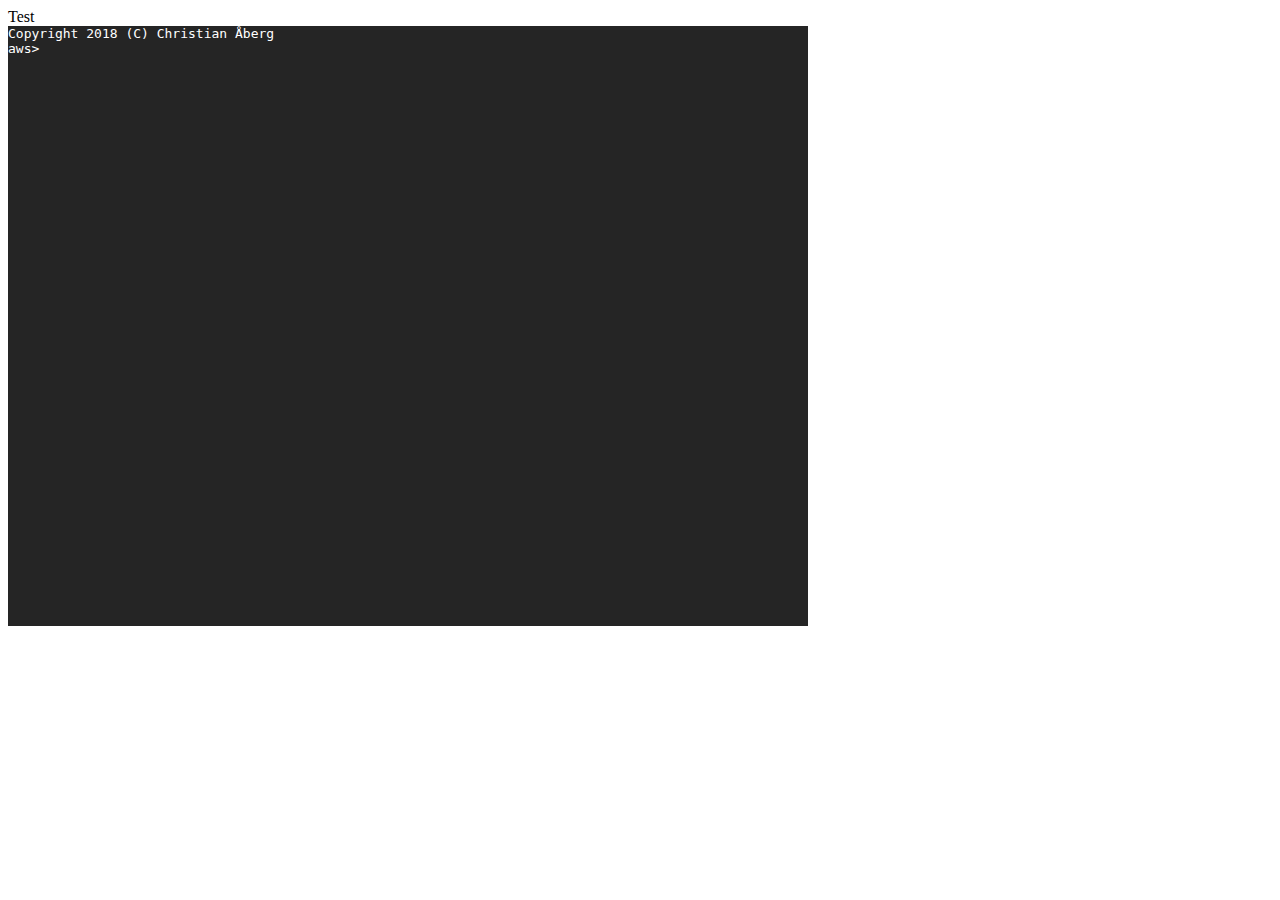
==== index.html @ dfbeba07 "added all aws services" ====
<!DOCTYPE html>
<html>
	<head>
		<meta charset="UTF-8">
		<title>AWSIM</title>
		<link rel="stylesheet" type="text/css" href="awsim.css">
	</head>
	<body>
		Test
		<div id="terminal-main" onClick="document.getElementById('prompt').focus()">
			<div id="terminal-output">Copyright 2018 (C) Christian Åberg</div>
			<div id="promptText">aws&gt;&nbsp;</div><input type="text" id="prompt"/>
			<div id="terminal-descriptor"></div>
			<table id="suggester"></table>
		</div>
		<script>
			var terminal = document.getElementById('terminal-main');
			var output = document.getElementById('terminal-output');
			var descriptor = document.getElementById('terminal-descriptor');

			output.print = function(str) {
				this.innerHTML += '<pre>' + str + '</pre>';
				terminal.scrollTop = terminal.scrollHeight;
			}

			descriptor.clear = function(){
				this.style.display = 'none';
				this.innerHTML = '';
				terminal.scrollTop = terminal.scrollHeight;
			};

			descriptor.update = function(str) {
				if (str) {
					this.innerHTML = str;
					this.style.display = 'block';
				} else {
					this.clear();
				}
				terminal.scrollTop = terminal.scrollHeight;
			};

			document.getElementById('prompt').style.width = terminal.offsetWidth - document.getElementById('promptText').offsetWidth - 1 + 'px';
		</script>
		<script src="awsim.js"></script>
<!-- BEGIN SERVICES -->
<script src="services/acm-pca.js"></script>
<script src="services/acm.js"></script>
<script src="services/alexaforbusiness.js"></script>
<script src="services/apigateway.js"></script>
<script src="services/application-autoscaling.js"></script>
<script src="services/appstream.js"></script>
<script src="services/appsync.js"></script>
<script src="services/athena.js"></script>
<script src="services/autoscaling-plans.js"></script>
<script src="services/autoscaling.js"></script>
<script src="services/batch.js"></script>
<script src="services/budgets.js"></script>
<script src="services/ce.js"></script>
<script src="services/cloud9.js"></script>
<script src="services/clouddirectory.js"></script>
<script src="services/cloudformation.js"></script>
<script src="services/cloudfront.js"></script>
<script src="services/cloudhsm.js"></script>
<script src="services/cloudhsmv2.js"></script>
<script src="services/cloudsearch.js"></script>
<script src="services/cloudsearchdomain.js"></script>
<script src="services/cloudtrail.js"></script>
<script src="services/cloudwatch.js"></script>
<script src="services/codebuild.js"></script>
<script src="services/codecommit.js"></script>
<script src="services/codedeploy.js"></script>
<script src="services/codepipeline.js"></script>
<script src="services/codestar.js"></script>
<script src="services/cognito-identity.js"></script>
<script src="services/cognito-idp.js"></script>
<script src="services/cognito-sync.js"></script>
<script src="services/comprehend.js"></script>
<script src="services/config.js"></script>
<script src="services/connect.js"></script>
<script src="services/cur.js"></script>
<script src="services/datapipeline.js"></script>
<script src="services/dax.js"></script>
<script src="services/devicefarm.js"></script>
<script src="services/directconnect.js"></script>
<script src="services/discovery.js"></script>
<script src="services/dlm.js"></script>
<script src="services/dms.js"></script>
<script src="services/ds.js"></script>
<script src="services/dynamodb.js"></script>
<script src="services/dynamodbstreams.js"></script>
<script src="services/ec2.js"></script>
<script src="services/ecr.js"></script>
<script src="services/ecs.js"></script>
<script src="services/efs.js"></script>
<script src="services/eks.js"></script>
<script src="services/elasticache.js"></script>
<script src="services/elasticbeanstalk.js"></script>
<script src="services/elastictranscoder.js"></script>
<script src="services/elb.js"></script>
<script src="services/elbv2.js"></script>
<script src="services/emr.js"></script>
<script src="services/es.js"></script>
<script src="services/events.js"></script>
<script src="services/firehose.js"></script>
<script src="services/fms.js"></script>
<script src="services/gamelift.js"></script>
<script src="services/glacier.js"></script>
<script src="services/glue.js"></script>
<script src="services/greengrass.js"></script>
<script src="services/guardduty.js"></script>
<script src="services/health.js"></script>
<script src="services/iam.js"></script>
<script src="services/importexport.js"></script>
<script src="services/inspector.js"></script>
<script src="services/iot-data.js"></script>
<script src="services/iot-jobs-data.js"></script>
<script src="services/iot.js"></script>
<script src="services/iot1click-devices.js"></script>
<script src="services/iot1click-projects.js"></script>
<script src="services/iotanalytics.js"></script>
<script src="services/kinesis-video-archived-media.js"></script>
<script src="services/kinesis-video-media.js"></script>
<script src="services/kinesis.js"></script>
<script src="services/kinesisanalytics.js"></script>
<script src="services/kinesisvideo.js"></script>
<script src="services/kms.js"></script>
<script src="services/lambda.js"></script>
<script src="services/lex-models.js"></script>
<script src="services/lex-runtime.js"></script>
<script src="services/lightsail.js"></script>
<script src="services/logs.js"></script>
<script src="services/machinelearning.js"></script>
<script src="services/macie.js"></script>
<script src="services/marketplace-entitlement.js"></script>
<script src="services/marketplacecommerceanalytics.js"></script>
<script src="services/mediaconvert.js"></script>
<script src="services/medialive.js"></script>
<script src="services/mediapackage.js"></script>
<script src="services/mediastore-data.js"></script>
<script src="services/mediastore.js"></script>
<script src="services/mediatailor.js"></script>
<script src="services/meteringmarketplace.js"></script>
<script src="services/mgh.js"></script>
<script src="services/mobile.js"></script>
<script src="services/mq.js"></script>
<script src="services/mturk.js"></script>
<script src="services/neptune.js"></script>
<script src="services/opsworks.js"></script>
<script src="services/opsworkscm.js"></script>
<script src="services/organizations.js"></script>
<script src="services/pi.js"></script>
<script src="services/pinpoint.js"></script>
<script src="services/polly.js"></script>
<script src="services/pricing.js"></script>
<script src="services/rds.js"></script>
<script src="services/redshift.js"></script>
<script src="services/rekognition.js"></script>
<script src="services/resource-groups.js"></script>
<script src="services/resourcegroupstaggingapi.js"></script>
<script src="services/route53.js"></script>
<script src="services/route53domains.js"></script>
<script src="services/s3.js"></script>
<script src="services/sagemaker-runtime.js"></script>
<script src="services/sagemaker.js"></script>
<script src="services/sdb.js"></script>
<script src="services/secretsmanager.js"></script>
<script src="services/serverlessrepo.js"></script>
<script src="services/servicecatalog.js"></script>
<script src="services/servicediscovery.js"></script>
<script src="services/ses.js"></script>
<script src="services/shield.js"></script>
<script src="services/signer.js"></script>
<script src="services/sms.js"></script>
<script src="services/snowball.js"></script>
<script src="services/sns.js"></script>
<script src="services/sqs.js"></script>
<script src="services/ssm.js"></script>
<script src="services/stepfunctions.js"></script>
<script src="services/storagegateway.js"></script>
<script src="services/sts.js"></script>
<script src="services/support.js"></script>
<script src="services/swf.js"></script>
<script src="services/transcribe.js"></script>
<script src="services/translate.js"></script>
<script src="services/waf-regional.js"></script>
<script src="services/waf.js"></script>
<script src="services/workdocs.js"></script>
<script src="services/workmail.js"></script>
<script src="services/workspaces.js"></script>
<script src="services/xray.js"></script>
<!-- END SERVICES -->
		<script src="state.js"></script>
		<script src="functions.js"></script>
		<script src="suggester.js"></script>
		<script src="prompt.js"></script>
	</body>
</html>
---- awsim.css ----
#terminal-main {
	background-color: #252525;
	color: white;
	font-family: monospace;
	font-size: '12px';
	width: 800px;
	height: 600px;
	overflow-x: hidden;
	overflow-y: scroll;
	position: relative;
}

pre {
	margin: 0;
	padding: 0;
}

#terminal-output {
}

#terminal-descriptor {
	border-top: 1px solid white;
	margin-bottom: 25px;
	display: none;
}

#suggester {
	position: absolute;
	border-collapse: collapse;
}

#suggester .active .command {
	color: black;
	background-color: #1bafae;
}

#suggester .passive .command {
	color: white;
	background-color: #128786;
}

#suggester .active .description {
	color: black;
	background-color: #1bafae;
}

#suggester .passive .description {
	color: white;
	background-color: #1bafae;
}

#prompt {
	width: 100%;
	border: 0;
	padding: 0;
	margin: 0;
	margin-bottom: 125px;
	background-color: #252525;
	color: white;
	outline: none;
	font-family: monospace;
	font-size: 12px;
	position: relative;
}

#promptText {
	display: inline-block;
}
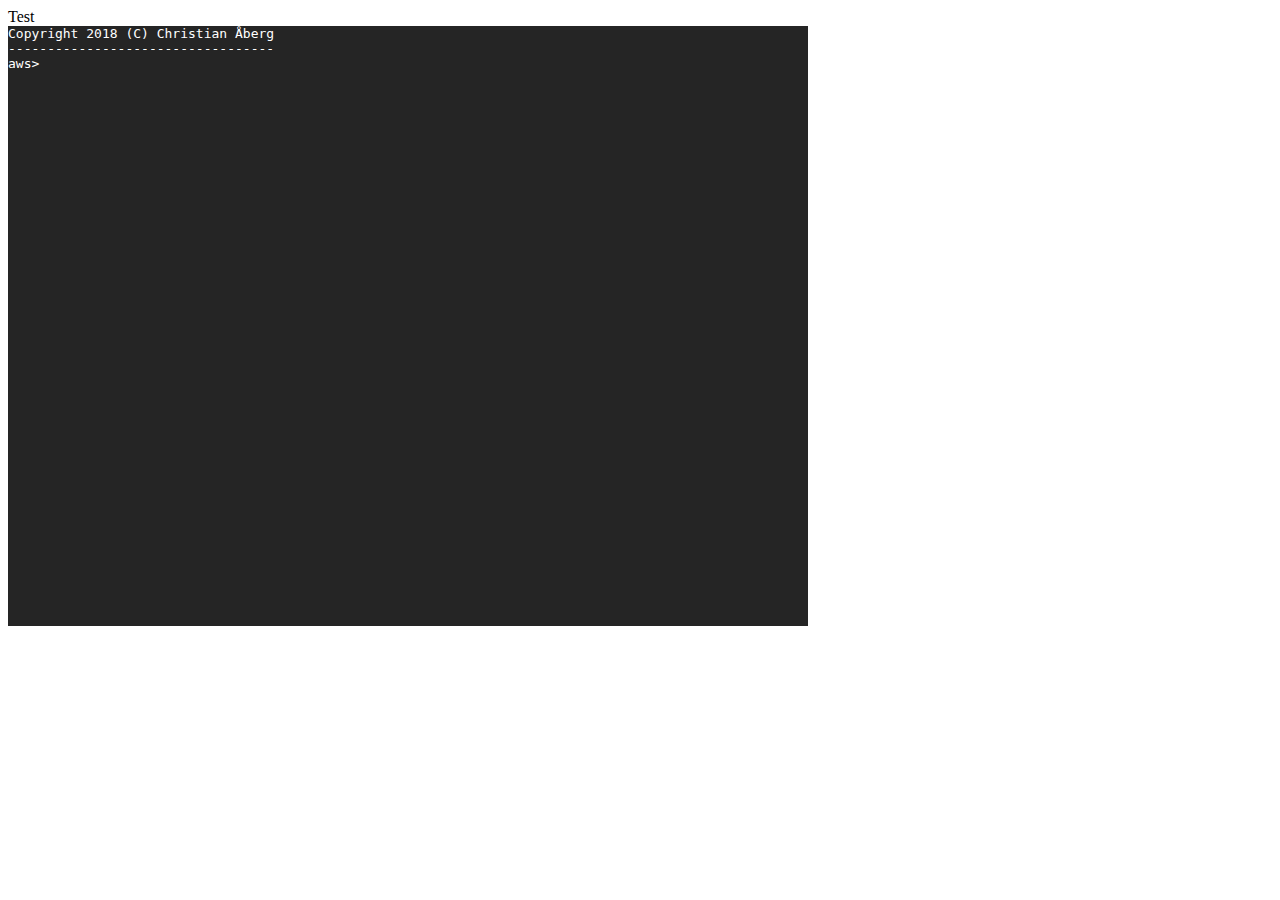
==== commit d9d84cac: "added line" ====
--- a/index.html
+++ b/index.html
@@ -8,7 +8,7 @@
 	<body>
 		Test
 		<div id="terminal-main" onClick="document.getElementById('prompt').focus()">
-			<div id="terminal-output">Copyright 2018 (C) Christian Åberg</div>
+			<div id="terminal-output">Copyright 2018 (C) Christian Åberg<br>----------------------------------</div>
 			<div id="promptText">aws&gt;&nbsp;</div><input type="text" id="prompt"/>
 			<div id="terminal-descriptor"></div>
 			<table id="suggester"></table>
--- a/awsim.css
+++ b/awsim.css
@@ -13,6 +13,7 @@
 pre {
 	margin: 0;
 	padding: 0;
+	white-space: pre-wrap;
 }
 
 #terminal-output {
@@ -22,6 +23,8 @@
 	border-top: 1px solid white;
 	margin-bottom: 25px;
 	display: none;
+	max-height: 400px;
+	overflow: hidden;
 }
 
 #suggester {
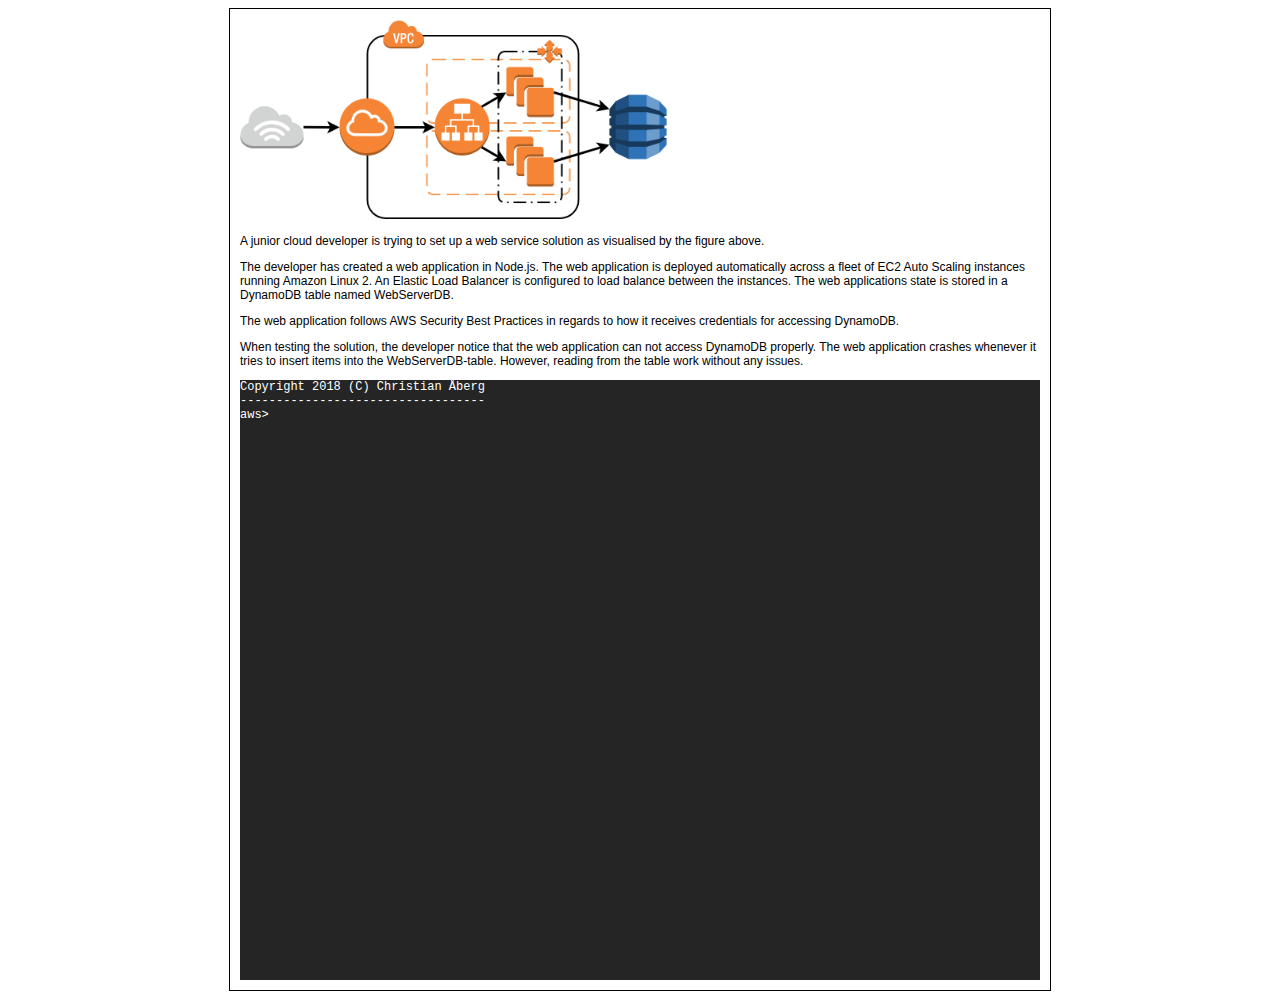
==== commit 68338654: "added question" ====
--- a/index.html
+++ b/index.html
@@ -6,42 +6,47 @@
 		<link rel="stylesheet" type="text/css" href="awsim.css">
 	</head>
 	<body>
-		Test
-		<div id="terminal-main" onClick="document.getElementById('prompt').focus()">
-			<div id="terminal-output">Copyright 2018 (C) Christian Åberg<br>----------------------------------</div>
-			<div id="promptText">aws&gt;&nbsp;</div><input type="text" id="prompt"/>
-			<div id="terminal-descriptor"></div>
-			<table id="suggester"></table>
-		</div>
-		<script>
-			var terminal = document.getElementById('terminal-main');
-			var output = document.getElementById('terminal-output');
-			var descriptor = document.getElementById('terminal-descriptor');
-
-			output.print = function(str) {
-				this.innerHTML += '<pre>' + str + '</pre>';
-				terminal.scrollTop = terminal.scrollHeight;
-			}
-
-			descriptor.clear = function(){
-				this.style.display = 'none';
-				this.innerHTML = '';
-				terminal.scrollTop = terminal.scrollHeight;
-			};
-
-			descriptor.update = function(str) {
-				if (str) {
-					this.innerHTML = str;
-					this.style.display = 'block';
-				} else {
-					this.clear();
+		<div id="question">
+			<img src="AWS.png" alt="AWS Topology" id="topology" />
+			<p>A junior cloud developer is trying to set up a web service solution as visualised by the figure above.</p>
+			<p>The developer has created a web application in Node.js. The web application is deployed automatically across a fleet of EC2 Auto Scaling instances running Amazon Linux 2. An Elastic Load Balancer is configured to load balance between the instances. The web applications state is stored in a DynamoDB table named WebServerDB.</p>
+			<p>The web application follows AWS Security Best Practices in regards to how it receives credentials for accessing DynamoDB.</p>
+			<p>When testing the solution, the developer notice that the web application can not access DynamoDB properly. The web application crashes whenever it tries to insert items into the WebServerDB-table. However, reading from the table work without any issues.</p>
+			<div id="terminal-main" onClick="document.getElementById('prompt').focus()">
+				<div id="terminal-output">Copyright 2018 (C) Christian Åberg<br>----------------------------------</div>
+				<div id="promptText">aws&gt;&nbsp;</div><input type="text" id="prompt"/>
+				<div id="terminal-descriptor"></div>
+				<table id="suggester"></table>
+			</div>
+			<script>
+				var terminal = document.getElementById('terminal-main');
+				var output = document.getElementById('terminal-output');
+				var descriptor = document.getElementById('terminal-descriptor');
+
+				output.print = function(str) {
+					this.innerHTML += '<pre>' + str + '</pre>';
+					terminal.scrollTop = terminal.scrollHeight;
 				}
-				terminal.scrollTop = terminal.scrollHeight;
-			};
-
-			document.getElementById('prompt').style.width = terminal.offsetWidth - document.getElementById('promptText').offsetWidth - 1 + 'px';
-		</script>
-		<script src="awsim.js"></script>
+
+				descriptor.clear = function(){
+					this.style.display = 'none';
+					this.innerHTML = '';
+					terminal.scrollTop = terminal.scrollHeight;
+				};
+
+				descriptor.update = function(str) {
+					if (str) {
+						this.innerHTML = str;
+						this.style.display = 'block';
+					} else {
+						this.clear();
+					}
+					terminal.scrollTop = terminal.scrollHeight;
+				};
+
+				document.getElementById('prompt').style.width = terminal.offsetWidth - document.getElementById('promptText').offsetWidth - 1 + 'px';
+			</script>
+			<script src="awsim.js"></script>
 <!-- BEGIN SERVICES -->
 <script src="services/acm-pca.js"></script>
 <script src="services/acm.js"></script>
@@ -189,9 +194,10 @@
 <script src="services/workspaces.js"></script>
 <script src="services/xray.js"></script>
 <!-- END SERVICES -->
-		<script src="state.js"></script>
-		<script src="functions.js"></script>
-		<script src="suggester.js"></script>
-		<script src="prompt.js"></script>
+			<script src="state.js"></script>
+			<script src="functions.js"></script>
+			<script src="suggester.js"></script>
+			<script src="prompt.js"></script>
+		</div>
 	</body>
 </html>
--- a/awsim.css
+++ b/awsim.css
@@ -1,3 +1,19 @@
+body {
+	font-family: sans-serif;
+	font-size: 12px;
+}
+
+#topology {
+	height: 200px;
+}
+
+#question {
+	width: 800px;
+	padding: 10px;
+	margin: 0 auto;
+	border: 1px solid black;
+}
+
 #terminal-main {
 	background-color: #252525;
 	color: white;
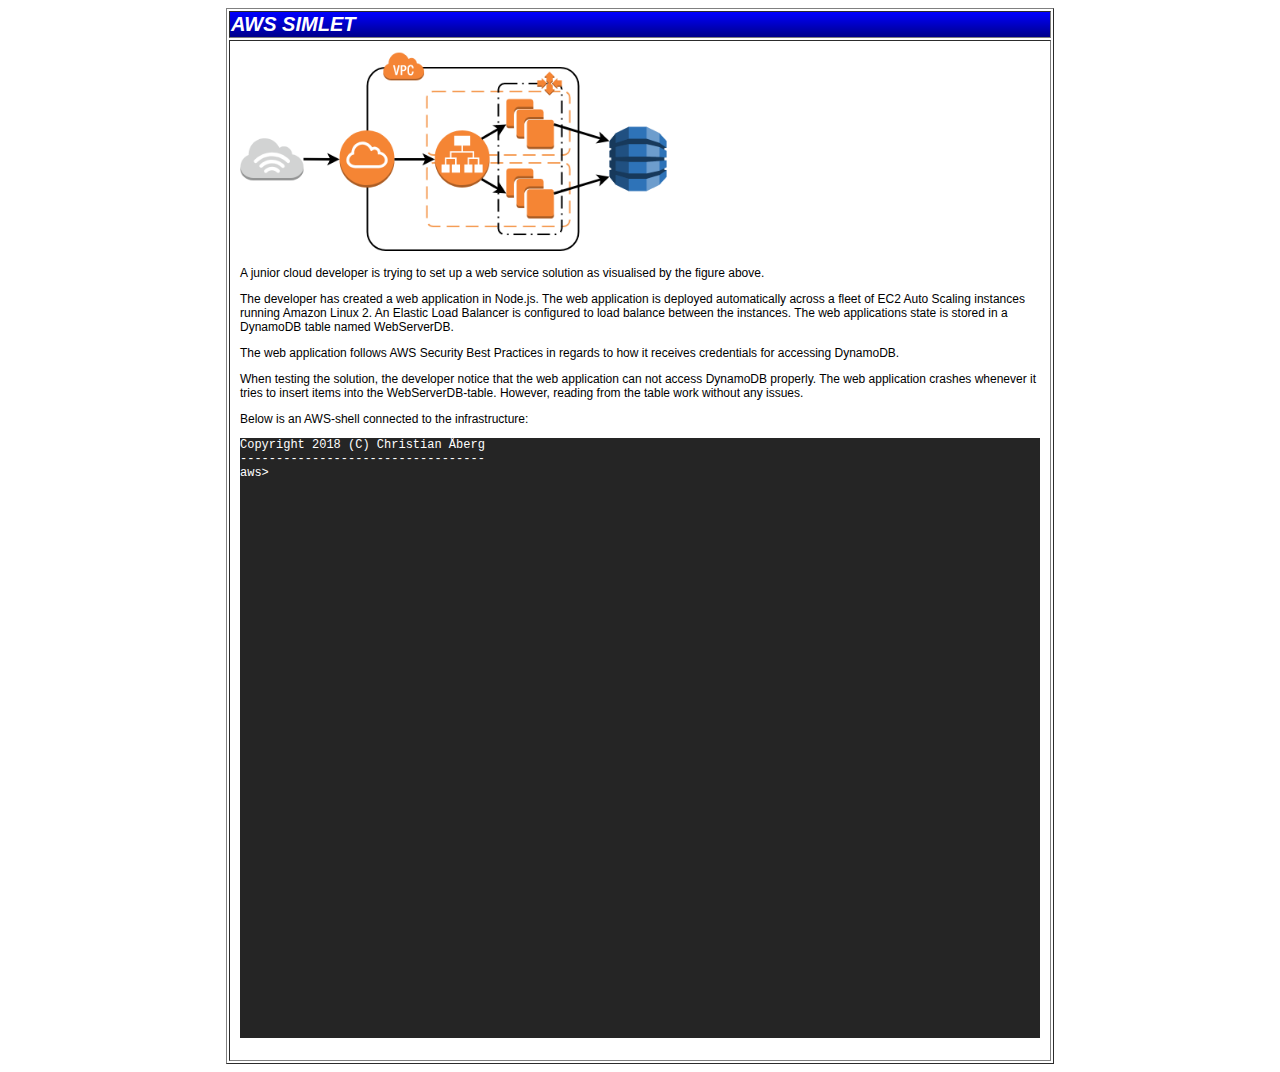
==== commit cc1e1912: "redesign" ====
--- a/index.html
+++ b/index.html
@@ -6,47 +6,56 @@
 		<link rel="stylesheet" type="text/css" href="awsim.css">
 	</head>
 	<body>
-		<div id="question">
-			<img src="AWS.png" alt="AWS Topology" id="topology" />
-			<p>A junior cloud developer is trying to set up a web service solution as visualised by the figure above.</p>
-			<p>The developer has created a web application in Node.js. The web application is deployed automatically across a fleet of EC2 Auto Scaling instances running Amazon Linux 2. An Elastic Load Balancer is configured to load balance between the instances. The web applications state is stored in a DynamoDB table named WebServerDB.</p>
-			<p>The web application follows AWS Security Best Practices in regards to how it receives credentials for accessing DynamoDB.</p>
-			<p>When testing the solution, the developer notice that the web application can not access DynamoDB properly. The web application crashes whenever it tries to insert items into the WebServerDB-table. However, reading from the table work without any issues.</p>
-			<div id="terminal-main" onClick="document.getElementById('prompt').focus()">
-				<div id="terminal-output">Copyright 2018 (C) Christian Åberg<br>----------------------------------</div>
-				<div id="promptText">aws&gt;&nbsp;</div><input type="text" id="prompt"/>
-				<div id="terminal-descriptor"></div>
-				<table id="suggester"></table>
-			</div>
-			<script>
-				var terminal = document.getElementById('terminal-main');
-				var output = document.getElementById('terminal-output');
-				var descriptor = document.getElementById('terminal-descriptor');
-
-				output.print = function(str) {
-					this.innerHTML += '<pre>' + str + '</pre>';
-					terminal.scrollTop = terminal.scrollHeight;
-				}
-
-				descriptor.clear = function(){
-					this.style.display = 'none';
-					this.innerHTML = '';
-					terminal.scrollTop = terminal.scrollHeight;
-				};
-
-				descriptor.update = function(str) {
-					if (str) {
-						this.innerHTML = str;
-						this.style.display = 'block';
-					} else {
-						this.clear();
-					}
-					terminal.scrollTop = terminal.scrollHeight;
-				};
-
-				document.getElementById('prompt').style.width = terminal.offsetWidth - document.getElementById('promptText').offsetWidth - 1 + 'px';
-			</script>
-			<script src="awsim.js"></script>
+		<table border="1" id="table-main">
+			<tr><td id="table-header">AWS SIMLET</td></tr>
+			<tr>
+				<td id="table-question">
+					<img src="AWS.png" alt="AWS Topology" id="topology" />
+					<p>A junior cloud developer is trying to set up a web service solution as visualised by the figure above.</p>
+					<p>The developer has created a web application in Node.js. The web application is deployed automatically across a fleet of EC2 Auto Scaling instances running Amazon Linux 2. An Elastic Load Balancer is configured to load balance between the instances. The web applications state is stored in a DynamoDB table named WebServerDB.</p>
+					<p>The web application follows AWS Security Best Practices in regards to how it receives credentials for accessing DynamoDB.</p>
+					<p>When testing the solution, the developer notice that the web application can not access DynamoDB properly. The web application crashes whenever it tries to insert items into the WebServerDB-table. However, reading from the table work without any issues.</p>
+					<p>Below is an AWS-shell connected to the infrastructure:</p>
+					<div id="terminal-main" onClick="document.getElementById('prompt').focus()">
+						<div id="terminal-output">Copyright 2018 (C) Christian Åberg<br>----------------------------------</div>
+						<div id="promptText">aws&gt;&nbsp;</div><input type="text" id="prompt"/>
+						<div id="terminal-descriptor"></div>
+						<table id="suggester"></table>
+					</div>
+					<p></p>
+				</td>
+			</tr>
+		</table>
+<script>
+var terminal = document.getElementById('terminal-main');
+var output = document.getElementById('terminal-output');
+var descriptor = document.getElementById('terminal-descriptor');
+
+output.print = function(str) {
+	this.innerHTML += '<pre>' + str + '</pre>';
+		terminal.scrollTop = terminal.scrollHeight;
+	}
+
+	descriptor.clear = function(){
+		this.style.display = 'none';
+		this.innerHTML = '';
+		terminal.scrollTop = terminal.scrollHeight;
+	};
+
+	descriptor.update = function(str) {
+		if (str) {
+			this.innerHTML = str;
+			this.style.display = 'block';
+		} else {
+			this.clear();
+		}
+		terminal.scrollTop = terminal.scrollHeight;
+	};
+
+	document.getElementById('prompt').style.width = terminal.offsetWidth - document.getElementById('promptText').offsetWidth - 1 + 'px';
+}
+</script>
+<script src="awsim.js"></script>
 <!-- BEGIN SERVICES -->
 <script src="services/acm-pca.js"></script>
 <script src="services/acm.js"></script>
@@ -194,10 +203,9 @@
 <script src="services/workspaces.js"></script>
 <script src="services/xray.js"></script>
 <!-- END SERVICES -->
-			<script src="state.js"></script>
-			<script src="functions.js"></script>
-			<script src="suggester.js"></script>
-			<script src="prompt.js"></script>
-		</div>
+<script src="state.js"></script>
+<script src="functions.js"></script>
+<script src="suggester.js"></script>
+<script src="prompt.js"></script>
 	</body>
 </html>
--- a/awsim.css
+++ b/awsim.css
@@ -7,11 +7,21 @@
 	height: 200px;
 }
 
-#question {
+#table-main {
 	width: 800px;
+	margin: 0 auto;
+}
+
+#table-question {
 	padding: 10px;
-	margin: 0 auto;
-	border: 1px solid black;
+}
+
+#table-header {
+	font-size: 20px;
+	color: white;
+	background-image: linear-gradient(Blue, DarkBlue);
+	font-weight: bold;
+	font-style: italic;
 }
 
 #terminal-main {
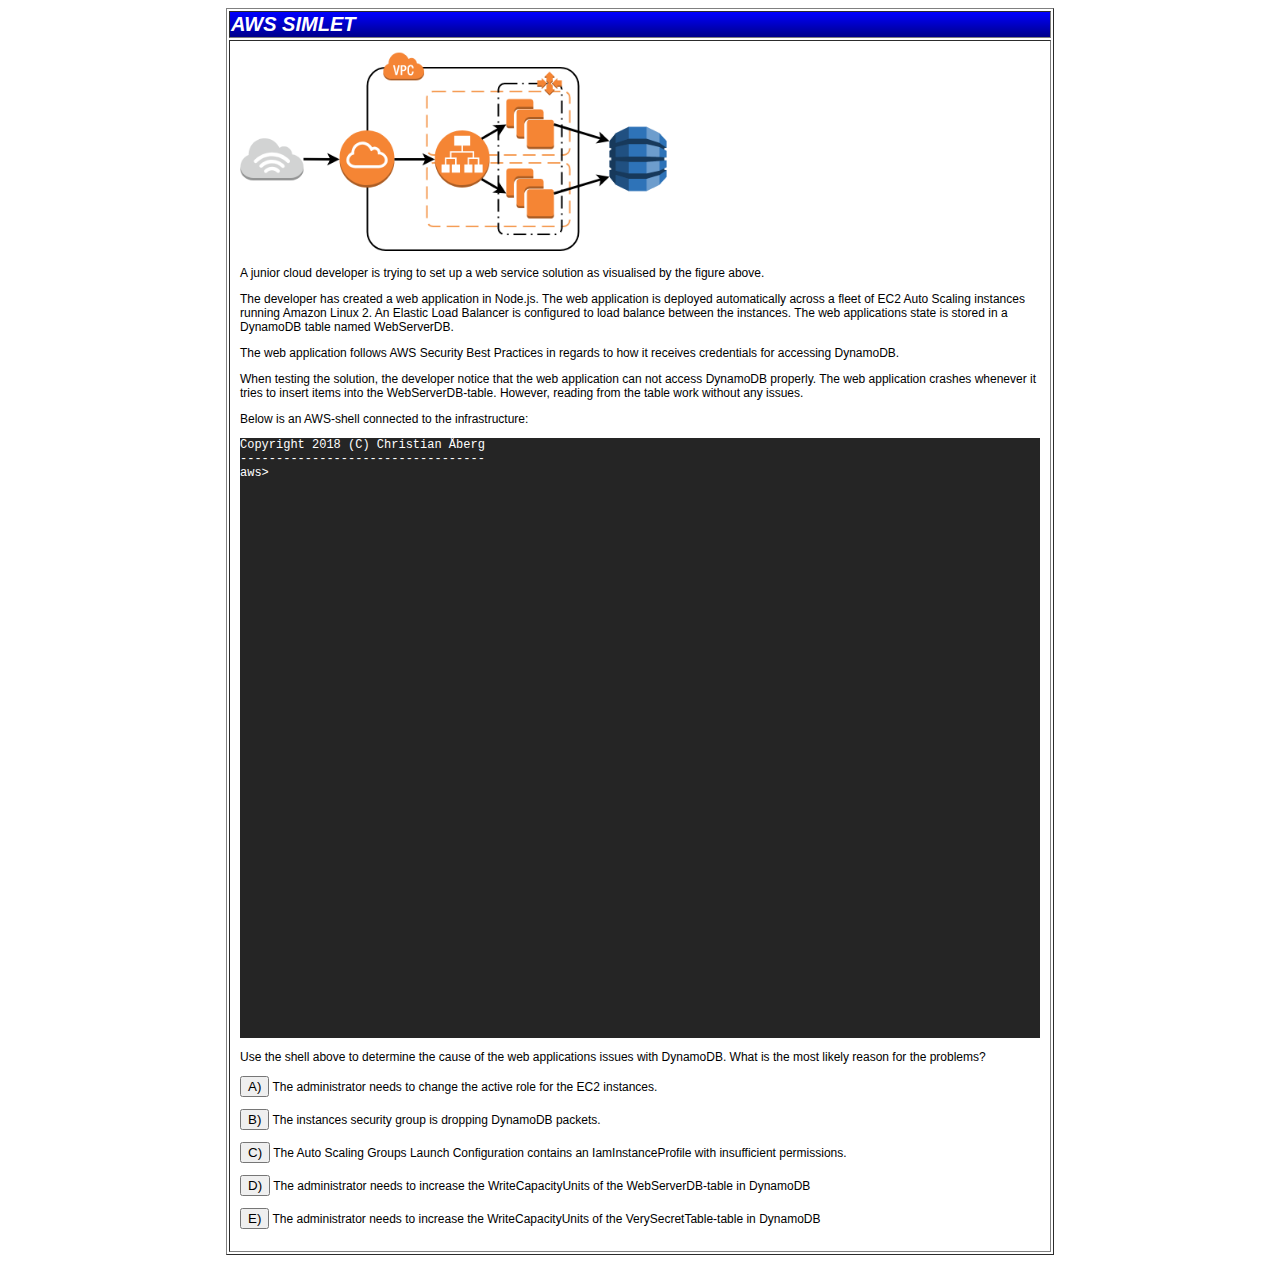
==== commit c3edd878: "Added options" ====
--- a/index.html
+++ b/index.html
@@ -22,7 +22,16 @@
 						<div id="terminal-descriptor"></div>
 						<table id="suggester"></table>
 					</div>
-					<p></p>
+					<p>Use the shell above to determine the cause of the web applications issues with DynamoDB. What is the most likely reason for the problems?</p>
+					<script>
+						function success () { alert('Certification passed!'); }
+						function failure () { alert('Please, select another option.'); }
+					</script>
+					<p><input type="button" value="A)" onclick="failure()"> The administrator needs to change the active role for the EC2 instances.</p>
+					<p><input type="button" value="B)" onclick="failure()"> The instances security group is dropping DynamoDB packets.</p>
+					<p><input type="button" value="C)" onclick="success()"> The Auto Scaling Groups Launch Configuration contains an IamInstanceProfile with insufficient permissions.</p>
+					<p><input type="button" value="D)" onclick="failure()"> The administrator needs to increase the WriteCapacityUnits of the WebServerDB-table in DynamoDB</p>
+					<p><input type="button" value="E)" onclick="failure()"> The administrator needs to increase the WriteCapacityUnits of the VerySecretTable-table in DynamoDB</p>
 				</td>
 			</tr>
 		</table>
@@ -33,27 +42,26 @@
 
 output.print = function(str) {
 	this.innerHTML += '<pre>' + str + '</pre>';
-		terminal.scrollTop = terminal.scrollHeight;
+	terminal.scrollTop = terminal.scrollHeight;
+}
+
+descriptor.clear = function(){
+	this.style.display = 'none';
+	this.innerHTML = '';
+	terminal.scrollTop = terminal.scrollHeight;
+};
+
+descriptor.update = function(str) {
+	if (str) {
+		this.innerHTML = str;
+		this.style.display = 'block';
+	} else {
+		this.clear();
 	}
-
-	descriptor.clear = function(){
-		this.style.display = 'none';
-		this.innerHTML = '';
-		terminal.scrollTop = terminal.scrollHeight;
-	};
-
-	descriptor.update = function(str) {
-		if (str) {
-			this.innerHTML = str;
-			this.style.display = 'block';
-		} else {
-			this.clear();
-		}
-		terminal.scrollTop = terminal.scrollHeight;
-	};
-
-	document.getElementById('prompt').style.width = terminal.offsetWidth - document.getElementById('promptText').offsetWidth - 1 + 'px';
-}
+	terminal.scrollTop = terminal.scrollHeight;
+};
+
+document.getElementById('prompt').style.width = terminal.offsetWidth - document.getElementById('promptText').offsetWidth - 1 + 'px';
 </script>
 <script src="awsim.js"></script>
 <!-- BEGIN SERVICES -->
